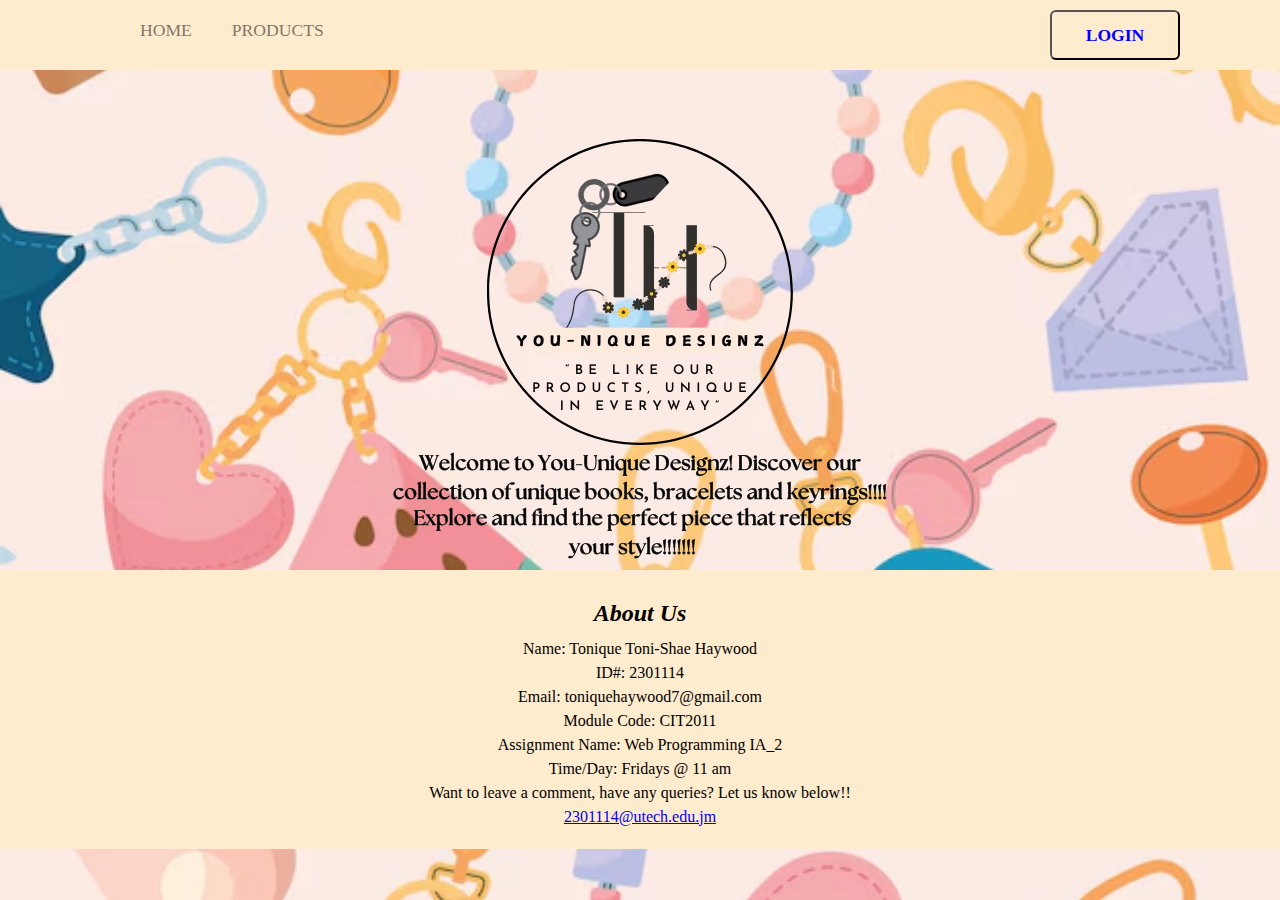
==== index.html @ c271f6a6 "Add files via upload" ====
<!DOCTYPE html> <!--The doctype statement indicates the markup language of the document-->
<html>

<head>
	<title> Login Form/ Home Page </title>
         <link rel = "stylesheet" href ="style.css">    
</head>

<body>
    <header>
            <nav class="navigation">
              <a href="Index.html" id="home-link" class="disabled-link">HOME</a>
              <a href="ProductPage.html" id="products-link" class="disabled-link">PRODUCTS</a>
            </nav>
            <button id="login-button" class="btnLogin-popup">LOGIN</button>  
    </header> //Easy Navigation to webpages

    // Login Form
    <div class="wrapper" id="login-popup">
        <div class="form-box login">
            <h2>Login</h2>
            <form id="login-form">
                <div class="input-box">
                    <span class="icon"></span>
                    <input type="email" id="login-email" name="login-email" placeholder="Email Address" required>
                 </div>

	        <div class="input-box">
                  <span class="icon"></span>
                   <input type="password" id="login-password" name="login-password" placeholder="Password" required>
                </div>
                <div class="remember-me">
                    <label><input type="checkbox"> Remember me</label>
                </div>
                 <button type="submit" class="btn">Login</button>
            </form>
        </div>
    </div>

         <img src="../Assets/Logo.png" alt="You-Unique Designz Logo">

   <!-- About Us Information-->
  <footer>
  <h2><i> About Us</i> </h2>
  <p>Name: Tonique Toni-Shae Haywood<br>
     ID#: 2301114 <br>
     Email: toniquehaywood7@gmail.com <br>
     Module Code: CIT2011 <br>
     Assignment Name: Web Programming IA_2 <br>
     Time/Day: Fridays @ 11 am <br>
     Want to leave a comment, have any queries? Let us know below!! <br>
  <a href="mailto:2301114@utech.edu.jm ">2301114@utech.edu.jm</a></p>
</footer>

 <script src="index.js"></script>    
</body>
</html>
---- style.css ----
* {
            margin: 0;
            padding: 0;
            box-sizing: border-box;
            font-family: 'Times New Roman', sans-serif;
        }

        body {
            display: flex;
            flex-direction: column;
            justify-content: center;
            align-items: center;
            min-height: 100vh;
            background: url('../Assets/Background.png') no-repeat; 
            background-size: cover;
            background-position: center;
            background-attachment: fixed;
        }

        header {
            position: fixed;
            top: 0;
            width: 100%;
            padding: 10px 100px;
            background: #FFEBCD;
            text-align: center;
            display: flex;
            justify-content: space-between;
            align-items: center;
            z-index: 99;
        }

        .logo {
            height:70px;
            width: 50px;
            margin: 20px;
        }
        
        .disabled-link {
            pointer-events: none;
            opacity: 0.5;
            cursor: not-allowed; 
        }
        .navigation {
            display: flex;
            justify-content: center;
            align-items: center;
            margin-bottom: 10px;
        }

        .navigation a {
            font-size: 1.1em;
            color: black;
            font-weight: 500;
            margin-left: 40px;
            text-decoration: none;
            position: relative;
        }

        .navigation a::after {
            content: '';
            position: absolute;
            left: 0;
            bottom: -6px;
            width: 100%;
            height: 3px;
            background: white;
            border-radius: 5px;
            transform-origin: right;
            transform: scaleX(0);
            transition: transform .5s;
        }

        .navigation a:hover::after {
            transform-origin: left;
            transform: scaleX(1);
        }

      p {
           margin: 15px;
           font-side: 12px;
        }

      .btnLogin-popup {
       width: 130px;
       height: 50px;
       background: transparent;
       border: 2px solid peach;
       outline: none;
       border-radius: 6px;
       cursor: pointer;
       font-size: 1.1em;
       color: blue;
       font-weight: 600;
       transition: .5s;
       }

       .btnLogin-popup:hover {
        background: white;
        color: black;
        }

        .wrapper {
        display: none;
        position: fixed;
        top: 50%;
        left: 50%;
        width: 400px;
        background: transparent;
        border: 2px solid peach;
        border-radius: 20px;
        backdrop-filter: blur(20px);
        justify-content: center;
        align-items: center;
        padding: 20px;
        transform: translate(-50%, -50%); 
        z-index: 1000;
       }

       .wrapper.active-popup {
        display: flex;
       }

       .form-box {
        width: 100%;
        padding: 40px;
        border-radius: 10px;
        background: peach;
        justify-content: center;
        align-items: center;
        }

        .form-box h2 {
        text-align: center;
        margin-bottom: 20px;
        }

        .input-box {
         position: relative;
         width: 100%;
         height: 50px;
         margin: 20px 0;
         }

         .input-box input {
          width: 100%;
          height: 100%;
          border: none;
          border-bottom: 2px solid gray;
          padding: 5px 0;
          font-size: 16px;
          }

          .input-box label {
           position: absolute;
           left: 10px;
           top: 10px;
           transition: 0.3s;
           color: gray;
          }

          .remember-me {
           margin: 20px 0;
          }

         .btn {
           width: 100%;
           height: 50px;
           background: #4CAF50;
           color: white;
           border: none;
           border-radius: 5px;
           cursor: pointer;
           font-size: 16px;
           transition: background 0.3s;
          }

          .btn:hover {
           background: #45a049;
           }

           footer {
             display: flex; 
             flex-direction: column; 
             align-items: center; 
             justify-content: center; 
             padding: 20px; 
             background-color:#FFEBCD; 
             color: black; 
             width: 100%; 
           }

            footer h2 {
             text-align: center; 
             margin: 10px 0; 
           }

             footer p {
             text-align: center; 
             margin: 0; 
             line-height: 1.5; 
            }
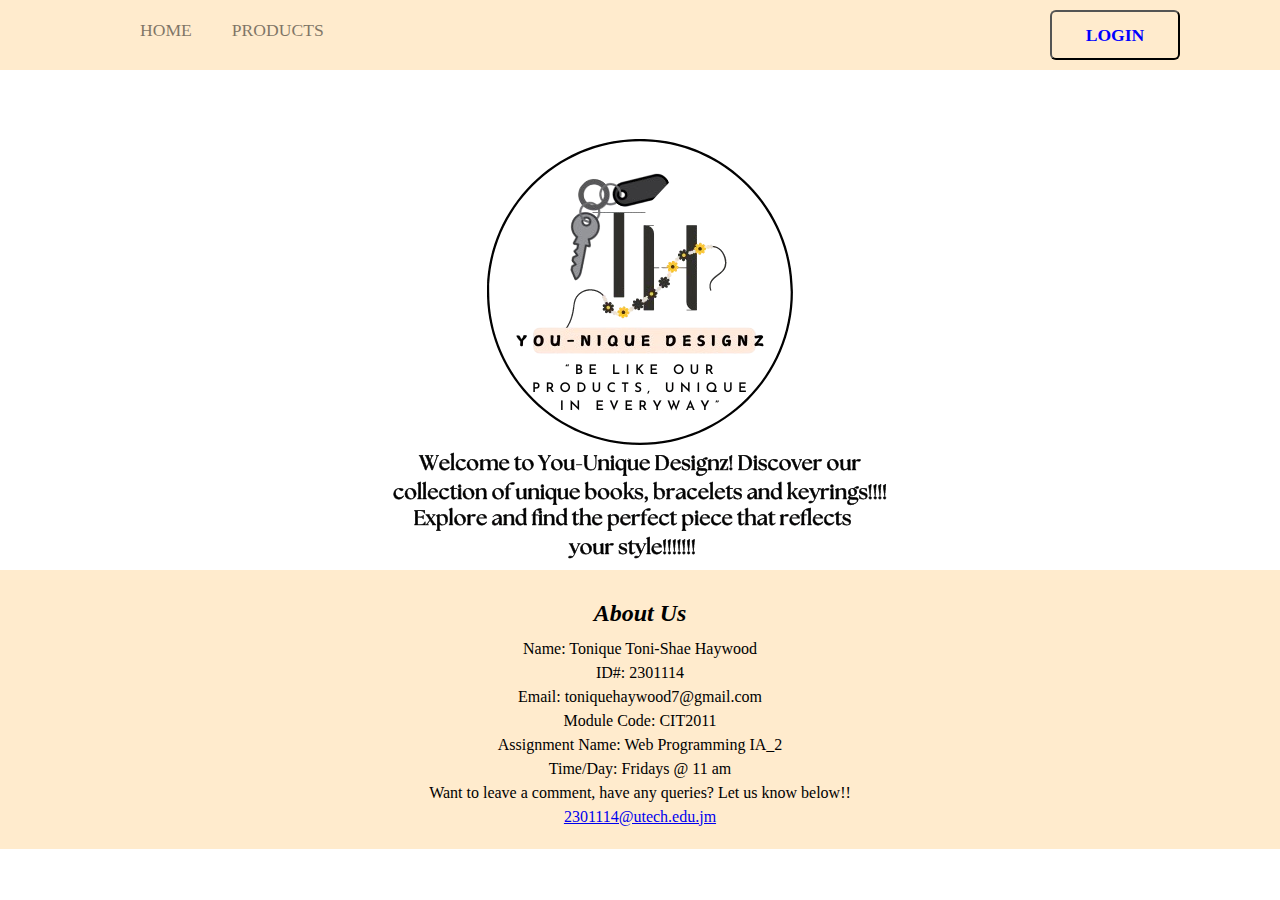
==== commit 7300df28: "Update index.html" ====
--- a/index.html
+++ b/index.html
@@ -37,7 +37,7 @@
         </div>
     </div>
 
-         <img src="../Assets/Logo.png" alt="You-Unique Designz Logo">
+         <img src="Logo.png" alt="You-Unique Designz Logo">
 
    <!-- About Us Information-->
   <footer>
@@ -56,4 +56,4 @@
 </body>
 </html>
 
-          +          
--- a/style.css
+++ b/style.css
@@ -11,7 +11,7 @@
             justify-content: center;
             align-items: center;
             min-height: 100vh;
-            background: url('../Assets/Background.png') no-repeat; 
+            background: url('/Assets/Background.png') no-repeat; 
             background-size: cover;
             background-position: center;
             background-attachment: fixed;
